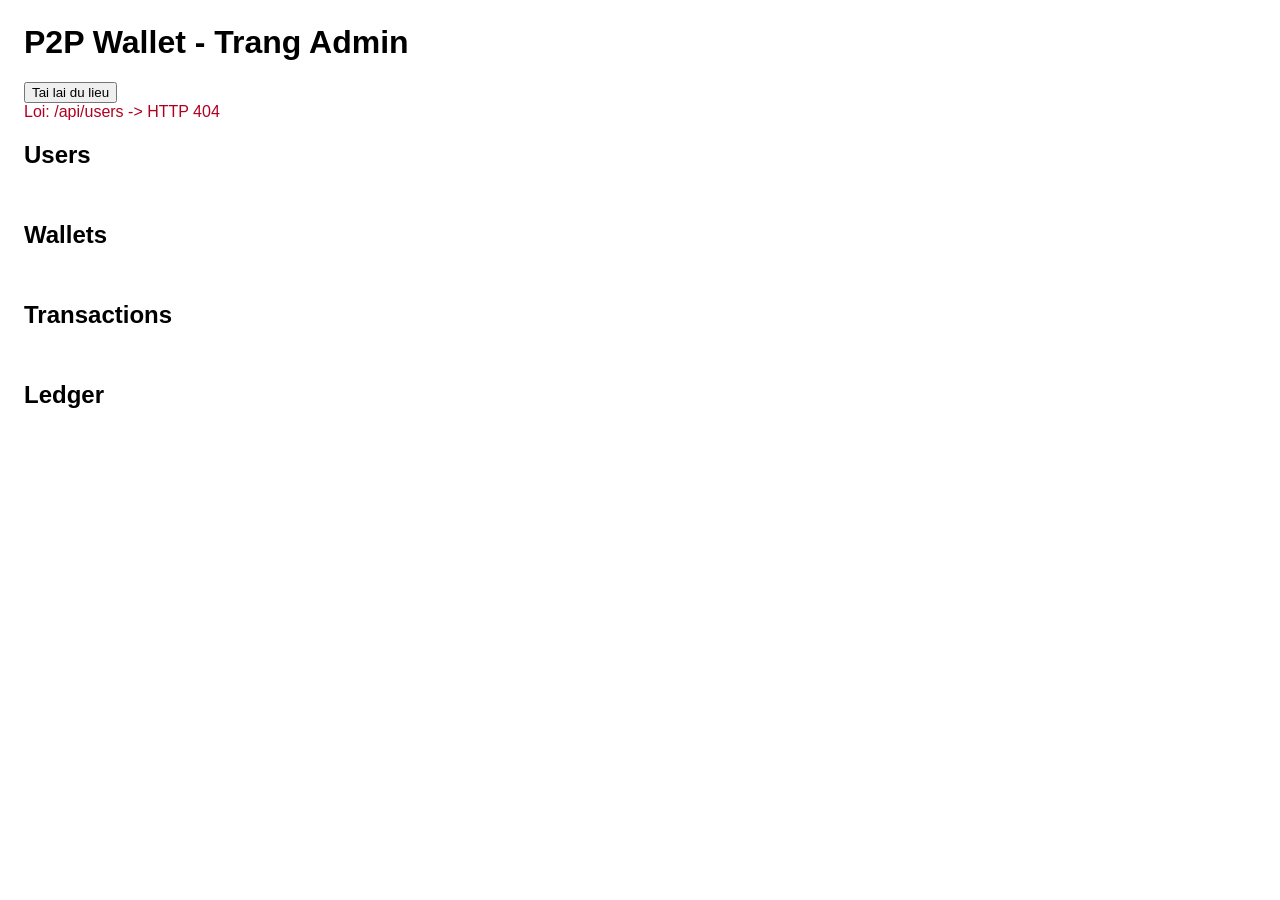
==== frontend/admin.html @ d9c732e7 "Khoi tao du an P2P Wallet" ====
<!DOCTYPE html>
<html lang="vi">
<head>
<meta charset="UTF-8">
<title>P2P Wallet - Admin</title>
<style>
body { font-family: sans-serif; margin: 24px; }
table { border-collapse: collapse; margin-bottom: 32px; min-width: 480px; }
th, td { border: 1px solid #999; padding: 6px 12px; text-align: left; }
th { background: #eee; }
.num { text-align: right; }
.error { color: #b00020; }
</style>
</head>
<body>
<h1>P2P Wallet - Trang Admin</h1>
<button onclick="main()">Tai lai du lieu</button>
<div id="error" class="error"></div>

<h2>Users</h2>
<table id="users"></table>

<h2>Wallets</h2>
<table id="wallets"></table>

<h2>Transactions</h2>
<table id="transactions"></table>

<h2>Ledger</h2>
<table id="ledger"></table>

<script>
const API = "";

function render(tableId, columns, rows) {
  const table = document.getElementById(tableId);
  table.innerHTML = "";
  const head = table.insertRow();
  columns.forEach(c => {
    const th = document.createElement("th");
    th.textContent = c.label;
    head.appendChild(th);
  });
  rows.forEach(r => {
    const tr = table.insertRow();
    columns.forEach(c => {
      const td = tr.insertCell();
      const v = r[c.key];
      td.textContent = c.money ? Number(v).toLocaleString("vi-VN") : v;
      if (c.money) td.className = "num";
    });
  });
}

async function load(path) {
  const res = await fetch(API + path);
  if (!res.ok) throw new Error(path + " -> HTTP " + res.status);
  return res.json();
}

async function main() {
  try {
    document.getElementById("error").textContent = "";
    const [users, wallets, transactions, ledger] = await Promise.all([
      load("/api/users"),
      load("/api/wallets"),
      load("/api/transactions"),
      load("/api/ledger"),
    ]);
    render("users", [
      { key: "id", label: "ID" },
      { key: "username", label: "Username" },
      { key: "email", label: "Email" },
      { key: "created_at", label: "Created at" },
    ], users);
    render("wallets", [
      { key: "id", label: "Wallet ID" },
      { key: "user_id", label: "User ID" },
      { key: "username", label: "Username" },
      { key: "balance", label: "Balance", money: true },
      { key: "currency", label: "Currency" },
    ], wallets);
    render("transactions", [
      { key: "id", label: "ID" },
      { key: "sender_wallet_id", label: "Sender wallet" },
      { key: "receiver_wallet_id", label: "Receiver wallet" },
      { key: "amount", label: "Amount", money: true },
      { key: "status", label: "Status" },
      { key: "created_at", label: "Created at" },
    ], transactions);
    render("ledger", [
      { key: "id", label: "ID" },
      { key: "wallet_id", label: "Wallet" },
      { key: "transaction_id", label: "Transaction" },
      { key: "type", label: "Type" },
      { key: "amount", label: "Amount", money: true },
      { key: "balance_after", label: "Balance after", money: true },
      { key: "created_at", label: "Created at" },
    ], ledger);
  } catch (e) {
    document.getElementById("error").textContent = "Loi: " + e.message;
  }
}

main();
</script>
</body>
</html>
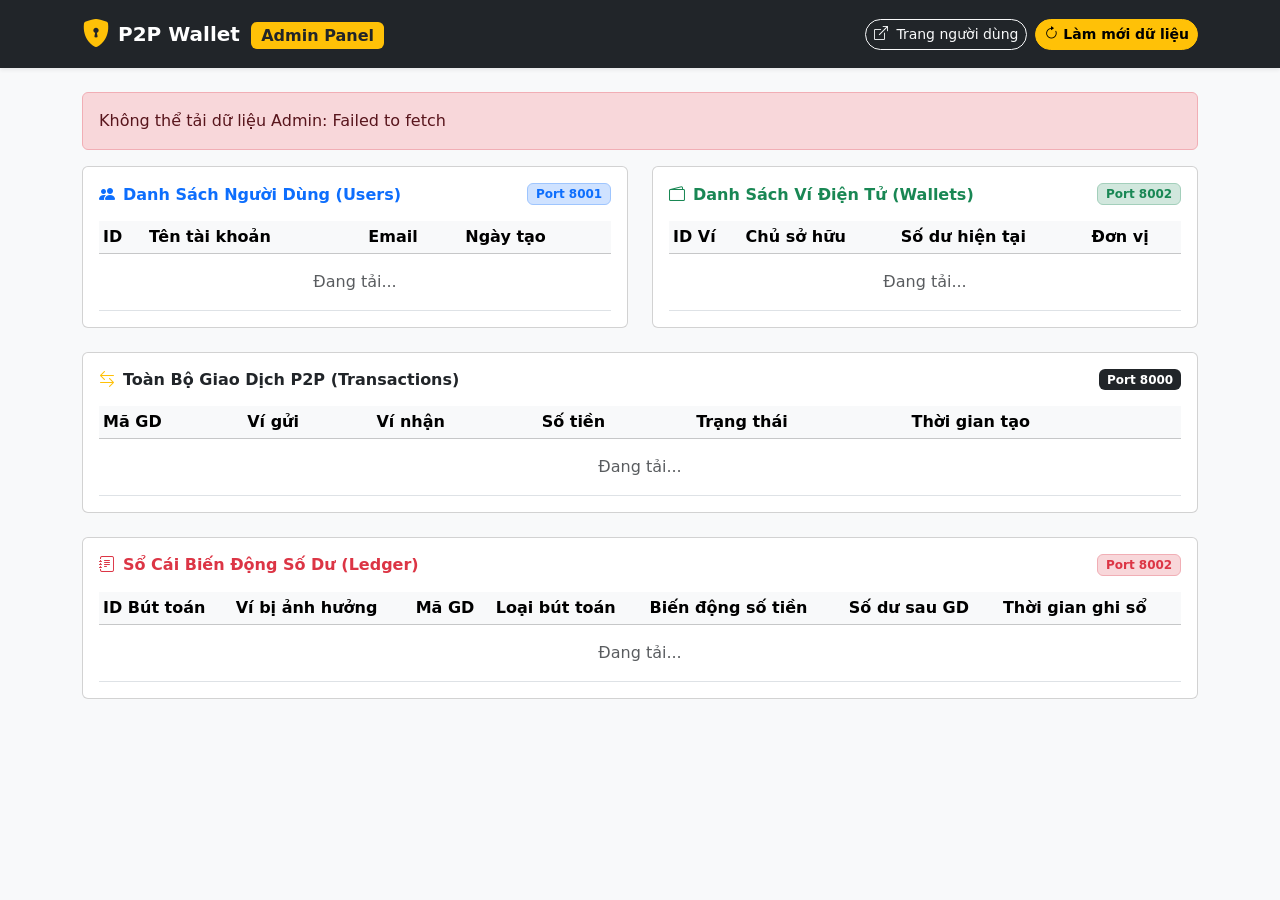
==== commit 67556034: "thanadone" ====
--- a/frontend/admin.html
+++ b/frontend/admin.html
@@ -1,108 +1,274 @@
 <!DOCTYPE html>
 <html lang="vi">
 <head>
-<meta charset="UTF-8">
-<title>P2P Wallet - Admin</title>
-<style>
-body { font-family: sans-serif; margin: 24px; }
-table { border-collapse: collapse; margin-bottom: 32px; min-width: 480px; }
-th, td { border: 1px solid #999; padding: 6px 12px; text-align: left; }
-th { background: #eee; }
-.num { text-align: right; }
-.error { color: #b00020; }
-</style>
+    <meta charset="UTF-8">
+    <meta name="viewport" content="width=device-width, initial-scale=1.0">
+    <title>P2P Wallet Pro - Trang Quản Trị Admin</title>
+    <!-- Bootstrap 5 CSS -->
+    <link href="https://cdn.jsdelivr.net/npm/bootstrap@5.3.2/dist/css/bootstrap.min.css" rel="stylesheet">
+    <!-- Bootstrap Icons -->
+    <link rel="stylesheet" href="https://cdn.jsdelivr.net/npm/bootstrap-icons@1.11.1/font/bootstrap-icons.css">
+    <!-- Google Font Inter -->
+    <link href="https://fonts.googleapis.com/css2?family=Inter:wght@300;400;500;600;700&display=swap" rel="stylesheet">
+    <link rel="stylesheet" href="/style.css">
 </head>
-<body>
-<h1>P2P Wallet - Trang Admin</h1>
-<button onclick="main()">Tai lai du lieu</button>
-<div id="error" class="error"></div>
-
-<h2>Users</h2>
-<table id="users"></table>
-
-<h2>Wallets</h2>
-<table id="wallets"></table>
-
-<h2>Transactions</h2>
-<table id="transactions"></table>
-
-<h2>Ledger</h2>
-<table id="ledger"></table>
-
-<script>
-const API = "";
-
-function render(tableId, columns, rows) {
-  const table = document.getElementById(tableId);
-  table.innerHTML = "";
-  const head = table.insertRow();
-  columns.forEach(c => {
-    const th = document.createElement("th");
-    th.textContent = c.label;
-    head.appendChild(th);
-  });
-  rows.forEach(r => {
-    const tr = table.insertRow();
-    columns.forEach(c => {
-      const td = tr.insertCell();
-      const v = r[c.key];
-      td.textContent = c.money ? Number(v).toLocaleString("vi-VN") : v;
-      if (c.money) td.className = "num";
-    });
-  });
-}
-
-async function load(path) {
-  const res = await fetch(API + path);
-  if (!res.ok) throw new Error(path + " -> HTTP " + res.status);
-  return res.json();
-}
-
-async function main() {
-  try {
-    document.getElementById("error").textContent = "";
-    const [users, wallets, transactions, ledger] = await Promise.all([
-      load("/api/users"),
-      load("/api/wallets"),
-      load("/api/transactions"),
-      load("/api/ledger"),
-    ]);
-    render("users", [
-      { key: "id", label: "ID" },
-      { key: "username", label: "Username" },
-      { key: "email", label: "Email" },
-      { key: "created_at", label: "Created at" },
-    ], users);
-    render("wallets", [
-      { key: "id", label: "Wallet ID" },
-      { key: "user_id", label: "User ID" },
-      { key: "username", label: "Username" },
-      { key: "balance", label: "Balance", money: true },
-      { key: "currency", label: "Currency" },
-    ], wallets);
-    render("transactions", [
-      { key: "id", label: "ID" },
-      { key: "sender_wallet_id", label: "Sender wallet" },
-      { key: "receiver_wallet_id", label: "Receiver wallet" },
-      { key: "amount", label: "Amount", money: true },
-      { key: "status", label: "Status" },
-      { key: "created_at", label: "Created at" },
-    ], transactions);
-    render("ledger", [
-      { key: "id", label: "ID" },
-      { key: "wallet_id", label: "Wallet" },
-      { key: "transaction_id", label: "Transaction" },
-      { key: "type", label: "Type" },
-      { key: "amount", label: "Amount", money: true },
-      { key: "balance_after", label: "Balance after", money: true },
-      { key: "created_at", label: "Created at" },
-    ], ledger);
-  } catch (e) {
-    document.getElementById("error").textContent = "Loi: " + e.message;
-  }
-}
-
-main();
-</script>
+<body class="bg-light">
+
+    <!-- Header Admin -->
+    <nav class="navbar navbar-expand-lg navbar-dark bg-dark sticky-top shadow-sm">
+        <div class="container">
+            <a class="navbar-brand d-flex align-items-center gap-2 fw-bold" href="/admin">
+                <i class="bi bi-shield-lock-fill text-warning fs-3"></i>
+                <span>P2P Wallet <span class="badge bg-warning text-dark fs-6 ms-1">Admin Panel</span></span>
+            </a>
+            <div class="d-flex align-items-center gap-2">
+                <a href="/" class="btn btn-outline-light btn-sm rounded-pill"><i class="bi bi-box-arrow-up-right me-1"></i> Trang người dùng</a>
+                <button class="btn btn-warning btn-sm rounded-pill fw-bold" id="btnRefresh" onclick="loadAllAdminData()">
+                    <i class="bi bi-arrow-clockwise"></i> Làm mới dữ liệu
+                </button>
+            </div>
+        </div>
+    </nav>
+
+    <div class="container py-4">
+        <!-- Thông báo lỗi nếu có -->
+        <div id="adminError" class="alert alert-danger d-none" role="alert"></div>
+
+        <!-- THỐNG KÊ CHI TIẾT THEO MICROSERVICES -->
+        <div class="row g-4 mb-4">
+
+            <!-- BẢNG 1: USERS (User Service 8001) -->
+            <div class="col-lg-6">
+                <div class="card card-custom h-100 p-3">
+                    <div class="d-flex justify-content-between align-items-center mb-3">
+                        <h6 class="fw-bold mb-0 text-primary">
+                            <i class="bi bi-people-fill me-2"></i>Danh Sách Người Dùng (Users)
+                        </h6>
+                        <span class="badge bg-primary-subtle text-primary border border-primary-subtle">Port 8001</span>
+                    </div>
+                    <div class="table-responsive">
+                        <table class="table table-sm table-hover align-middle mb-0">
+                            <thead class="table-light">
+                                <tr>
+                                    <th>ID</th>
+                                    <th>Tên tài khoản</th>
+                                    <th>Email</th>
+                                    <th>Ngày tạo</th>
+                                </tr>
+                            </thead>
+                            <tbody id="usersTable">
+                                <tr><td colspan="4" class="text-center py-3 text-muted">Đang tải...</td></tr>
+                            </tbody>
+                        </table>
+                    </div>
+                </div>
+            </div>
+
+            <!-- BẢNG 2: WALLETS (Wallet Service 8002) -->
+            <div class="col-lg-6">
+                <div class="card card-custom h-100 p-3">
+                    <div class="d-flex justify-content-between align-items-center mb-3">
+                        <h6 class="fw-bold mb-0 text-success">
+                            <i class="bi bi-wallet2 me-2"></i>Danh Sách Ví Điện Tử (Wallets)
+                        </h6>
+                        <span class="badge bg-success-subtle text-success border border-success-subtle">Port 8002</span>
+                    </div>
+                    <div class="table-responsive">
+                        <table class="table table-sm table-hover align-middle mb-0">
+                            <thead class="table-light">
+                                <tr>
+                                    <th>ID Ví</th>
+                                    <th>Chủ sở hữu</th>
+                                    <th>Số dư hiện tại</th>
+                                    <th>Đơn vị</th>
+                                </tr>
+                            </thead>
+                            <tbody id="walletsTable">
+                                <tr><td colspan="4" class="text-center py-3 text-muted">Đang tải...</td></tr>
+                            </tbody>
+                        </table>
+                    </div>
+                </div>
+            </div>
+
+            <!-- BẢNG 3: TRANSACTIONS (Transfer Service 8000) -->
+            <div class="col-lg-12">
+                <div class="card card-custom p-3">
+                    <div class="d-flex justify-content-between align-items-center mb-3">
+                        <h6 class="fw-bold mb-0 text-dark">
+                            <i class="bi bi-arrow-left-right me-2 text-warning"></i>Toàn Bộ Giao Dịch P2P (Transactions)
+                        </h6>
+                        <span class="badge bg-dark text-white">Port 8000</span>
+                    </div>
+                    <div class="table-responsive">
+                        <table class="table table-sm table-hover align-middle mb-0">
+                            <thead class="table-light">
+                                <tr>
+                                    <th>Mã GD</th>
+                                    <th>Ví gửi</th>
+                                    <th>Ví nhận</th>
+                                    <th>Số tiền</th>
+                                    <th>Trạng thái</th>
+                                    <th>Thời gian tạo</th>
+                                </tr>
+                            </thead>
+                            <tbody id="transactionsTable">
+                                <tr><td colspan="6" class="text-center py-3 text-muted">Đang tải...</td></tr>
+                            </tbody>
+                        </table>
+                    </div>
+                </div>
+            </div>
+
+            <!-- BẢNG 4: LEDGER (Wallet Service 8002) -->
+            <div class="col-lg-12">
+                <div class="card card-custom p-3">
+                    <div class="d-flex justify-content-between align-items-center mb-3">
+                        <h6 class="fw-bold mb-0 text-danger">
+                            <i class="bi bi-journal-text me-2"></i>Sổ Cái Biến Động Số Dư (Ledger)
+                        </h6>
+                        <span class="badge bg-danger-subtle text-danger border border-danger-subtle">Port 8002</span>
+                    </div>
+                    <div class="table-responsive">
+                        <table class="table table-sm table-hover align-middle mb-0">
+                            <thead class="table-light">
+                                <tr>
+                                    <th>ID Bút toán</th>
+                                    <th>Ví bị ảnh hưởng</th>
+                                    <th>Mã GD</th>
+                                    <th>Loại bút toán</th>
+                                    <th>Biến động số tiền</th>
+                                    <th>Số dư sau GD</th>
+                                    <th>Thời gian ghi sổ</th>
+                                </tr>
+                            </thead>
+                            <tbody id="ledgerTable">
+                                <tr><td colspan="7" class="text-center py-3 text-muted">Đang tải...</td></tr>
+                            </tbody>
+                        </table>
+                    </div>
+                </div>
+            </div>
+
+        </div>
+    </div>
+
+    <!-- Script gọi API Microservices -->
+    <script>
+        const USER_SERVICE = "http://127.0.0.1:8001";
+        const WALLET_SERVICE = "http://127.0.0.1:8002";
+        const TRANSFER_SERVICE = "http://127.0.0.1:8000";
+
+        async function fetchApi(baseUrl, path) {
+            try {
+                const res = await fetch(baseUrl + path);
+                if (!res.ok) throw new Error(`HTTP ${res.status} từ ${baseUrl}`);
+                return await res.json();
+            } catch (err) {
+                // Thử fallback gọi relative nếu chạy qua proxy
+                const res = await fetch(path);
+                if (!res.ok) throw err;
+                return await res.json();
+            }
+        }
+
+        async function loadAllAdminData() {
+            const btn = document.getElementById("btnRefresh");
+            const errDiv = document.getElementById("adminError");
+            errDiv.classList.add("d-none");
+            errDiv.textContent = "";
+
+            if (btn) btn.disabled = true;
+
+            try {
+                const [users, wallets, transactions, ledger] = await Promise.all([
+                    fetchApi(USER_SERVICE, "/api/users"),
+                    fetchApi(WALLET_SERVICE, "/api/wallets"),
+                    fetchApi(TRANSFER_SERVICE, "/api/transactions"),
+                    fetchApi(WALLET_SERVICE, "/api/ledger")
+                ]);
+
+                // 1. Render Users
+                const uBody = document.getElementById("usersTable");
+                uBody.innerHTML = users.length ? "" : '<tr><td colspan="4" class="text-center text-muted">Không có người dùng</td></tr>';
+                users.forEach(u => {
+                    uBody.innerHTML += `
+                        <tr>
+                            <td><strong>#${u.id}</strong></td>
+                            <td class="fw-bold">${u.username}</td>
+                            <td>${u.email}</td>
+                            <td class="small text-muted">${u.created_at}</td>
+                        </tr>
+                    `;
+                });
+
+                // 2. Render Wallets
+                const wBody = document.getElementById("walletsTable");
+                wBody.innerHTML = wallets.length ? "" : '<tr><td colspan="4" class="text-center text-muted">Không có ví nào</td></tr>';
+                wallets.forEach(w => {
+                    wBody.innerHTML += `
+                        <tr>
+                            <td><strong>#${w.id}</strong></td>
+                            <td>${w.username} (User #${w.user_id})</td>
+                            <td class="fw-bold text-success">${Number(w.balance).toLocaleString("vi-VN")} ${w.currency}</td>
+                            <td><span class="badge bg-secondary">${w.currency}</span></td>
+                        </tr>
+                    `;
+                });
+
+                // 3. Render Transactions
+                const tBody = document.getElementById("transactionsTable");
+                tBody.innerHTML = transactions.length ? "" : '<tr><td colspan="6" class="text-center text-muted">Không có giao dịch nào</td></tr>';
+                transactions.slice().reverse().forEach(t => {
+                    const statusBadge = t.status === 'SUCCESS' ? '<span class="badge bg-success">SUCCESS</span>'
+                        : t.status === 'PENDING' ? '<span class="badge bg-warning text-dark">PENDING</span>'
+                        : '<span class="badge bg-danger">FAILED</span>';
+
+                    tBody.innerHTML += `
+                        <tr>
+                            <td><strong>#${t.id}</strong></td>
+                            <td>Ví #${t.sender_wallet_id}</td>
+                            <td>Ví #${t.receiver_wallet_id}</td>
+                            <td class="fw-bold">${Number(t.amount).toLocaleString("vi-VN")} VND</td>
+                            <td>${statusBadge}</td>
+                            <td class="small text-muted">${t.created_at}</td>
+                        </tr>
+                    `;
+                });
+
+                // 4. Render Ledger
+                const lBody = document.getElementById("ledgerTable");
+                lBody.innerHTML = ledger.length ? "" : '<tr><td colspan="7" class="text-center text-muted">Sổ cái trống</td></tr>';
+                ledger.slice().reverse().forEach(l => {
+                    const typeBadge = l.type === 'DEBIT' 
+                        ? '<span class="badge bg-danger-subtle text-danger border border-danger-subtle">DEBIT (-)</span>' 
+                        : '<span class="badge bg-success-subtle text-success border border-success-subtle">CREDIT (+)</span>';
+
+                    lBody.innerHTML += `
+                        <tr>
+                            <td><strong>#${l.id}</strong></td>
+                            <td>Ví #${l.wallet_id}</td>
+                            <td>GD #${l.transaction_id}</td>
+                            <td>${typeBadge}</td>
+                            <td class="${l.type === 'DEBIT' ? 'text-danger' : 'text-success'} fw-bold">
+                                ${l.type === 'DEBIT' ? '-' : '+'}${Number(l.amount).toLocaleString("vi-VN")} VND
+                            </td>
+                            <td class="fw-bold">${Number(l.balance_after).toLocaleString("vi-VN")} VND</td>
+                            <td class="small text-muted">${l.created_at}</td>
+                        </tr>
+                    `;
+                });
+
+            } catch (err) {
+                errDiv.textContent = "Không thể tải dữ liệu Admin: " + err.message;
+                errDiv.classList.remove("d-none");
+            } finally {
+                if (btn) btn.disabled = false;
+            }
+        }
+
+        // Tự động tải khi mở trang
+        document.addEventListener("DOMContentLoaded", loadAllAdminData);
+    </script>
 </body>
-</html>
+</html>
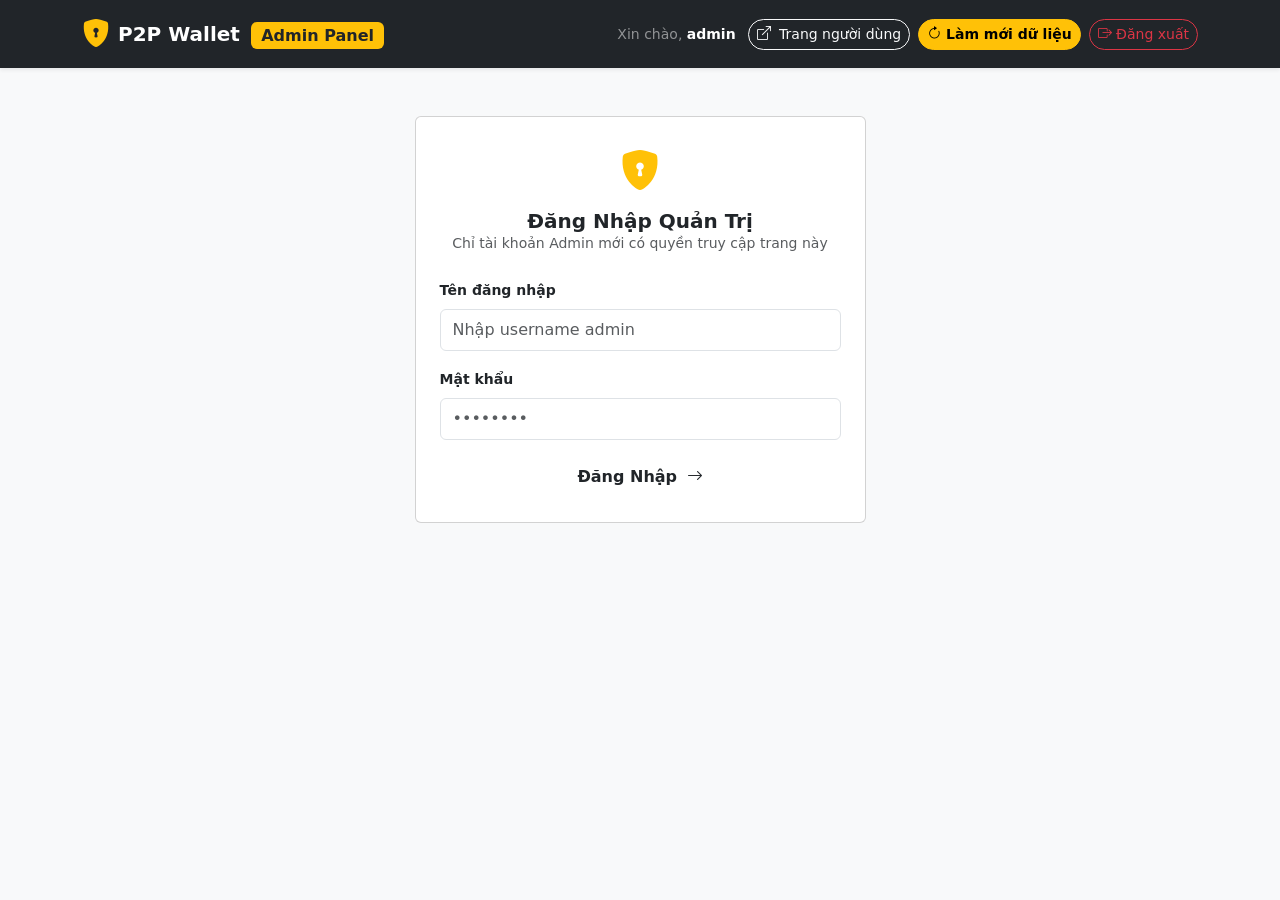
==== commit f98a4e23: "Them chuc nang CRUD user va dang nhap Admin" ====
--- a/frontend/admin.html
+++ b/frontend/admin.html
@@ -21,16 +21,47 @@
                 <i class="bi bi-shield-lock-fill text-warning fs-3"></i>
                 <span>P2P Wallet <span class="badge bg-warning text-dark fs-6 ms-1">Admin Panel</span></span>
             </a>
-            <div class="d-flex align-items-center gap-2">
+            <div class="d-flex align-items-center gap-2" id="navAdminActions" style="display:none;">
+                <span class="text-white-50 small d-none d-md-inline me-1">Xin chào, <strong class="text-white" id="navAdminName">admin</strong></span>
                 <a href="/" class="btn btn-outline-light btn-sm rounded-pill"><i class="bi bi-box-arrow-up-right me-1"></i> Trang người dùng</a>
                 <button class="btn btn-warning btn-sm rounded-pill fw-bold" id="btnRefresh" onclick="loadAllAdminData()">
                     <i class="bi bi-arrow-clockwise"></i> Làm mới dữ liệu
                 </button>
+                <button class="btn btn-outline-danger btn-sm rounded-pill" onclick="adminLogout()">
+                    <i class="bi bi-box-arrow-right"></i> Đăng xuất
+                </button>
             </div>
         </div>
     </nav>
 
-    <div class="container py-4">
+    <!-- MÀN HÌNH ĐĂNG NHẬP ADMIN -->
+    <div id="adminLoginView" class="container py-5">
+        <div class="row justify-content-center">
+            <div class="col-md-5">
+                <div class="card card-custom p-4">
+                    <div class="text-center mb-4">
+                        <i class="bi bi-shield-lock-fill text-warning" style="font-size: 2.5rem;"></i>
+                        <h5 class="fw-bold mt-2 mb-0">Đăng Nhập Quản Trị</h5>
+                        <p class="text-muted small mb-0">Chỉ tài khoản Admin mới có quyền truy cập trang này</p>
+                    </div>
+                    <form id="adminLoginForm" onsubmit="handleAdminLogin(event)">
+                        <div class="mb-3">
+                            <label class="form-label fw-semibold small">Tên đăng nhập</label>
+                            <input type="text" id="adminLoginUser" class="form-control py-2" placeholder="Nhập username admin" required>
+                        </div>
+                        <div class="mb-3">
+                            <label class="form-label fw-semibold small">Mật khẩu</label>
+                            <input type="password" id="adminLoginPass" class="form-control py-2" placeholder="••••••••" required>
+                        </div>
+                        <div id="adminLoginError" class="text-danger small mb-3"></div>
+                        <button type="submit" class="btn btn-primary-custom w-100 py-2 fw-bold">Đăng Nhập <i class="bi bi-arrow-right ms-1"></i></button>
+                    </form>
+                </div>
+            </div>
+        </div>
+    </div>
+
+    <div class="container py-4 d-none" id="adminPanelView">
         <!-- Thông báo lỗi nếu có -->
         <div id="adminError" class="alert alert-danger d-none" role="alert"></div>
 
@@ -44,7 +75,12 @@
                         <h6 class="fw-bold mb-0 text-primary">
                             <i class="bi bi-people-fill me-2"></i>Danh Sách Người Dùng (Users)
                         </h6>
-                        <span class="badge bg-primary-subtle text-primary border border-primary-subtle">Port 8001</span>
+                        <div class="d-flex align-items-center gap-2">
+                            <span class="badge bg-primary-subtle text-primary border border-primary-subtle">Port 8001</span>
+                            <button class="btn btn-primary btn-sm rounded-pill" onclick="openCreateUserModal()">
+                                <i class="bi bi-plus-lg"></i> Thêm
+                            </button>
+                        </div>
                     </div>
                     <div class="table-responsive">
                         <table class="table table-sm table-hover align-middle mb-0">
@@ -54,10 +90,11 @@
                                     <th>Tên tài khoản</th>
                                     <th>Email</th>
                                     <th>Ngày tạo</th>
+                                    <th class="text-end">Thao tác</th>
                                 </tr>
                             </thead>
                             <tbody id="usersTable">
-                                <tr><td colspan="4" class="text-center py-3 text-muted">Đang tải...</td></tr>
+                                <tr><td colspan="5" class="text-center py-3 text-muted">Đang tải...</td></tr>
                             </tbody>
                         </table>
                     </div>
@@ -153,6 +190,55 @@
         </div>
     </div>
 
+    <!-- Modal: Thêm / Sửa Người Dùng -->
+    <div class="modal fade" id="userModal" tabindex="-1" aria-hidden="true">
+        <div class="modal-dialog modal-dialog-centered">
+            <div class="modal-content">
+                <form id="userForm">
+                    <div class="modal-header">
+                        <h5 class="modal-title fw-bold" id="userModalTitle">
+                            <i class="bi bi-person-plus-fill me-2"></i>Thêm Người Dùng
+                        </h5>
+                        <button type="button" class="btn-close" data-bs-dismiss="modal"></button>
+                    </div>
+                    <div class="modal-body">
+                        <div id="userFormError" class="alert alert-danger d-none py-2 small" role="alert"></div>
+
+                        <input type="hidden" id="userId" value="">
+
+                        <div class="mb-3">
+                            <label class="form-label fw-semibold">Tên tài khoản (username)</label>
+                            <input type="text" class="form-control" id="userUsername" placeholder="vd: duc_anh" required>
+                        </div>
+
+                        <div class="mb-3">
+                            <label class="form-label fw-semibold">Email</label>
+                            <input type="email" class="form-control" id="userEmail" placeholder="vd: duc_anh@example.com" required>
+                        </div>
+
+                        <div class="mb-3" id="userPasswordGroup">
+                            <label class="form-label fw-semibold">Mật khẩu</label>
+                            <input type="password" class="form-control" id="userPassword" placeholder="Nhập mật khẩu">
+                            <div class="form-text" id="userPasswordHint">Bắt buộc khi tạo mới. Khi sửa, để trống nếu không đổi mật khẩu.</div>
+                        </div>
+
+                        <div class="mb-1" id="userBalanceGroup">
+                            <label class="form-label fw-semibold">Số dư khởi tạo (VND)</label>
+                            <input type="number" class="form-control" id="userBalance" value="1000000" min="0" step="1000">
+                        </div>
+                    </div>
+                    <div class="modal-footer">
+                        <button type="button" class="btn btn-outline-secondary" data-bs-dismiss="modal">Hủy</button>
+                        <button type="submit" class="btn btn-primary fw-bold" id="userFormSubmitBtn">Lưu</button>
+                    </div>
+                </form>
+            </div>
+        </div>
+    </div>
+
+    <!-- Bootstrap Bundle JS (cần cho Modal) -->
+    <script src="https://cdn.jsdelivr.net/npm/bootstrap@5.3.2/dist/js/bootstrap.bundle.min.js"></script>
+
     <!-- Script gọi API Microservices -->
     <script>
         const USER_SERVICE = "http://127.0.0.1:8001";
@@ -190,14 +276,24 @@
 
                 // 1. Render Users
                 const uBody = document.getElementById("usersTable");
-                uBody.innerHTML = users.length ? "" : '<tr><td colspan="4" class="text-center text-muted">Không có người dùng</td></tr>';
+                uBody.innerHTML = users.length ? "" : '<tr><td colspan="5" class="text-center text-muted">Không có người dùng</td></tr>';
                 users.forEach(u => {
+                    const safeUsername = String(u.username).replace(/'/g, "\\'");
+                    const safeEmail = String(u.email).replace(/'/g, "\\'");
                     uBody.innerHTML += `
                         <tr>
                             <td><strong>#${u.id}</strong></td>
                             <td class="fw-bold">${u.username}</td>
                             <td>${u.email}</td>
                             <td class="small text-muted">${u.created_at}</td>
+                            <td class="text-end">
+                                <button class="btn btn-outline-secondary btn-sm" onclick="openEditUserModal(${u.id}, '${safeUsername}', '${safeEmail}')" title="Sửa">
+                                    <i class="bi bi-pencil-square"></i>
+                                </button>
+                                <button class="btn btn-outline-danger btn-sm" onclick="deleteUser(${u.id}, '${safeUsername}')" title="Xóa">
+                                    <i class="bi bi-trash3"></i>
+                                </button>
+                            </td>
                         </tr>
                     `;
                 });
@@ -267,8 +363,182 @@
             }
         }
 
-        // Tự động tải khi mở trang
-        document.addEventListener("DOMContentLoaded", loadAllAdminData);
+        // ===================== CRUD NGƯỜI DÙNG =====================
+
+        const userModalEl = document.getElementById("userModal");
+        const userModal = new bootstrap.Modal(userModalEl);
+        const userForm = document.getElementById("userForm");
+        const userFormError = document.getElementById("userFormError");
+
+        function showUserFormError(msg) {
+            userFormError.textContent = msg;
+            userFormError.classList.remove("d-none");
+        }
+
+        function resetUserForm() {
+            userForm.reset();
+            document.getElementById("userId").value = "";
+            userFormError.classList.add("d-none");
+            userFormError.textContent = "";
+        }
+
+        // Mở modal ở chế độ THÊM MỚI
+        function openCreateUserModal() {
+            resetUserForm();
+            document.getElementById("userModalTitle").innerHTML = '<i class="bi bi-person-plus-fill me-2"></i>Thêm Người Dùng';
+            document.getElementById("userFormSubmitBtn").textContent = "Tạo người dùng";
+            document.getElementById("userPassword").required = true;
+            document.getElementById("userPasswordHint").textContent = "Bắt buộc khi tạo mới.";
+            document.getElementById("userBalanceGroup").classList.remove("d-none");
+            document.getElementById("userBalance").value = 1000000;
+            userModal.show();
+        }
+
+        // Mở modal ở chế độ SỬA
+        function openEditUserModal(id, username, email) {
+            resetUserForm();
+            document.getElementById("userModalTitle").innerHTML = '<i class="bi bi-pencil-square me-2"></i>Sửa Người Dùng #' + id;
+            document.getElementById("userFormSubmitBtn").textContent = "Lưu thay đổi";
+            document.getElementById("userId").value = id;
+            document.getElementById("userUsername").value = username;
+            document.getElementById("userEmail").value = email;
+            document.getElementById("userPassword").required = false;
+            document.getElementById("userPasswordHint").textContent = "Để trống nếu không muốn đổi mật khẩu.";
+            document.getElementById("userBalanceGroup").classList.add("d-none"); // Không sửa số dư ở đây, dùng ở bảng Wallets/Ledger
+            userModal.show();
+        }
+
+        // Submit form: tạo mới hoặc cập nhật
+        userForm.addEventListener("submit", async function (e) {
+            e.preventDefault();
+            userFormError.classList.add("d-none");
+
+            const id = document.getElementById("userId").value;
+            const username = document.getElementById("userUsername").value.trim();
+            const email = document.getElementById("userEmail").value.trim();
+            const password = document.getElementById("userPassword").value.trim();
+            const submitBtn = document.getElementById("userFormSubmitBtn");
+
+            submitBtn.disabled = true;
+            try {
+                if (id) {
+                    // CẬP NHẬT
+                    const body = { username, email };
+                    if (password) body.password = password;
+                    const res = await fetch(`${USER_SERVICE}/api/admin/users/${id}`, {
+                        method: "PUT",
+                        headers: { "Content-Type": "application/json" },
+                        body: JSON.stringify(body),
+                    });
+                    const data = await res.json();
+                    if (!res.ok) throw new Error(data.error || "Cập nhật thất bại");
+                } else {
+                    // TẠO MỚI
+                    if (!password) throw new Error("Vui lòng nhập mật khẩu");
+                    const initial_balance = Number(document.getElementById("userBalance").value) || 0;
+                    const res = await fetch(`${USER_SERVICE}/api/admin/users`, {
+                        method: "POST",
+                        headers: { "Content-Type": "application/json" },
+                        body: JSON.stringify({ username, email, password, initial_balance }),
+                    });
+                    const data = await res.json();
+                    if (!res.ok) throw new Error(data.error || "Tạo người dùng thất bại");
+                }
+
+                userModal.hide();
+                await loadAllAdminData();
+            } catch (err) {
+                showUserFormError(err.message);
+            } finally {
+                submitBtn.disabled = false;
+            }
+        });
+
+        // Xóa người dùng
+        async function deleteUser(id, username) {
+            if (!confirm(`Xác nhận xóa người dùng "${username}" (#${id})?\nHành động này không thể hoàn tác.`)) return;
+
+            try {
+                const res = await fetch(`${USER_SERVICE}/api/admin/users/${id}`, { method: "DELETE" });
+                const data = await res.json();
+                if (!res.ok) throw new Error(data.error || "Xóa thất bại");
+                await loadAllAdminData();
+            } catch (err) {
+                alert("Không thể xóa: " + err.message);
+            }
+        }
+
+        // ===================== ĐĂNG NHẬP ADMIN =====================
+        // Logic giống hệt đăng nhập người dùng thường (gọi chung /api/login
+        // ở USER_SERVICE), chỉ khác là bắt buộc tài khoản phải có is_admin = 1.
+
+        const ADMIN_SESSION_KEY = "p2p_admin_session";
+
+        // Hiện Admin Panel (dùng chung cho cả 2 trường hợp: đăng nhập thủ công
+        // tại đây, hoặc được chuyển thẳng từ trang người dùng sang)
+        async function enterAdminPanel(username) {
+            document.getElementById("navAdminName").textContent = username;
+            document.getElementById("navAdminActions").style.display = "flex";
+            document.getElementById("adminLoginView").classList.add("d-none");
+            document.getElementById("adminPanelView").classList.remove("d-none");
+            await loadAllAdminData();
+        }
+
+        async function handleAdminLogin(e) {
+            e.preventDefault();
+            const username = document.getElementById("adminLoginUser").value.trim();
+            const password = document.getElementById("adminLoginPass").value.trim();
+            const errorBox = document.getElementById("adminLoginError");
+            errorBox.textContent = "";
+
+            try {
+                const res = await fetch(`${USER_SERVICE}/api/login`, {
+                    method: "POST",
+                    headers: { "Content-Type": "application/json" },
+                    body: JSON.stringify({ username, password }),
+                });
+                const data = await res.json();
+                if (!res.ok) throw new Error(data.error || "Đăng nhập thất bại");
+
+                if (!data.user || !data.user.is_admin) {
+                    throw new Error("Tài khoản này không có quyền quản trị!");
+                }
+
+                sessionStorage.setItem(ADMIN_SESSION_KEY, JSON.stringify({ username: data.user.username }));
+                await enterAdminPanel(data.user.username);
+            } catch (err) {
+                errorBox.textContent = err.message;
+            }
+        }
+
+        function adminLogout() {
+            sessionStorage.removeItem(ADMIN_SESSION_KEY);
+            document.getElementById("adminPanelView").classList.add("d-none");
+            document.getElementById("navAdminActions").style.display = "none";
+            document.getElementById("adminLoginView").classList.remove("d-none");
+            document.getElementById("adminLoginForm").reset();
+            document.getElementById("adminLoginError").textContent = "";
+        }
+
+        // Mở trang /admin: nếu đã có phiên admin hợp lệ (vừa đăng nhập ở trang
+        // người dùng, hoặc đang trong cùng tab từ trước) -> vào thẳng Admin Panel,
+        // không bắt đăng nhập lại.
+        document.addEventListener("DOMContentLoaded", () => {
+            const saved = sessionStorage.getItem(ADMIN_SESSION_KEY);
+            if (saved) {
+                try {
+                    const { username } = JSON.parse(saved);
+                    if (username) {
+                        enterAdminPanel(username);
+                    }
+                } catch (e) {
+                    sessionStorage.removeItem(ADMIN_SESSION_KEY);
+                }
+            }
+        });
+
+        window.handleAdminLogin = handleAdminLogin;
+        window.adminLogout = adminLogout;
     </script>
 </body>
 </html>
